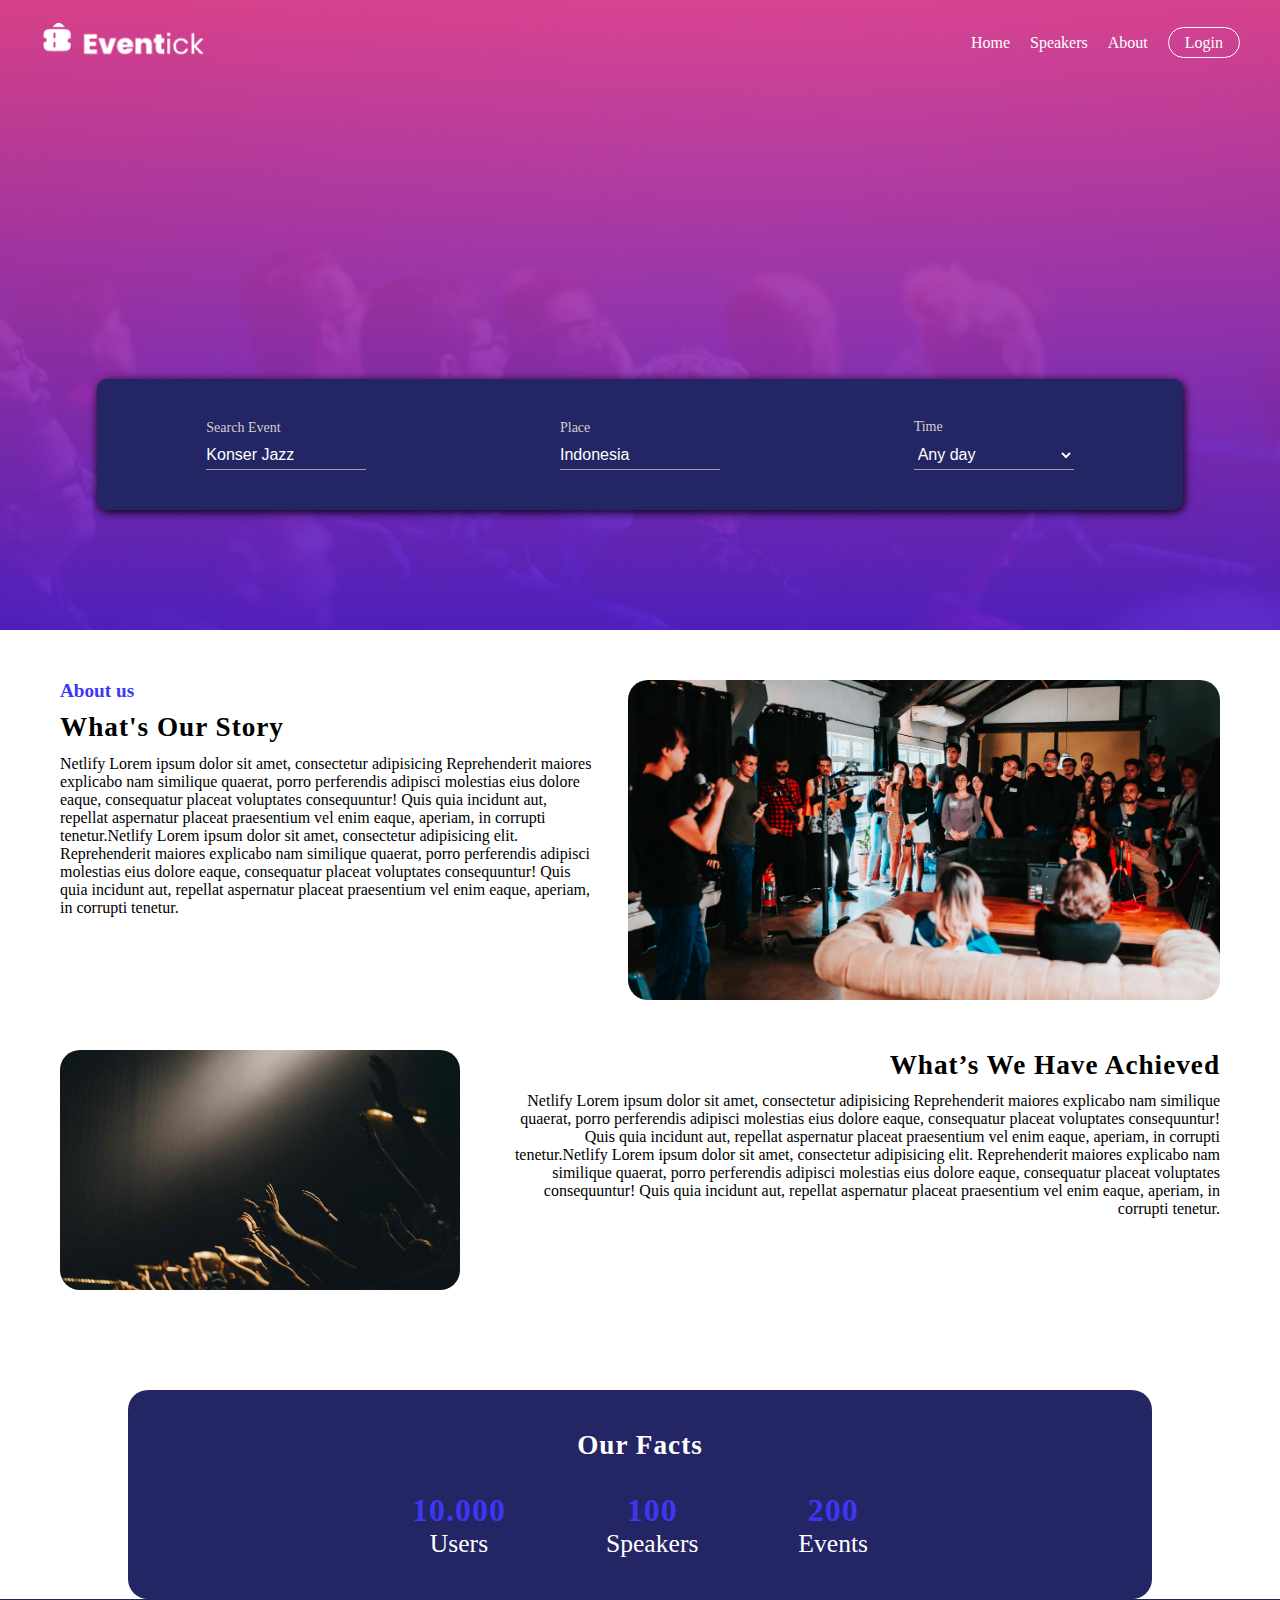
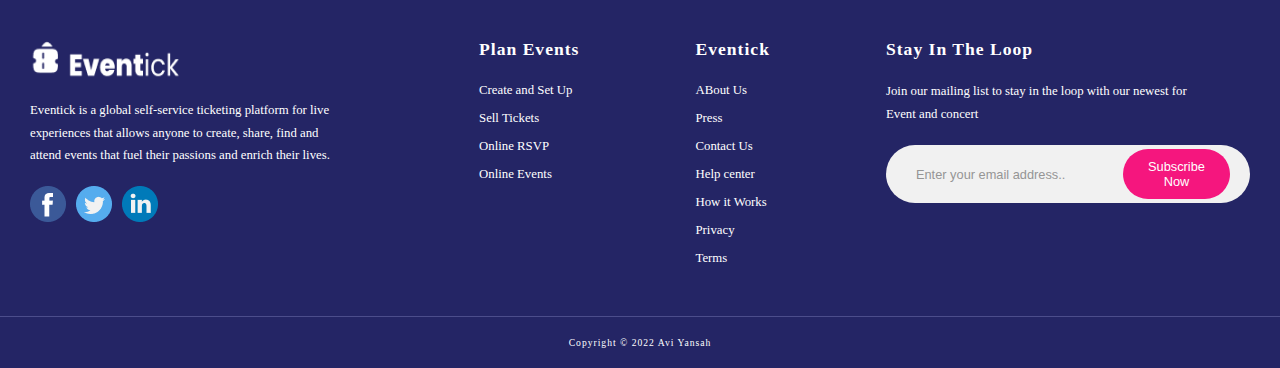
==== about.html @ 9969a598 "finalisation descktop version" ====
<!DOCTYPE html>
<html lang="en">

<head>
    <meta charset="UTF-8">
    <meta name="viewport" content="width=device-width, initial-scale=1.0">
    <link rel="stylesheet" href="./assets/css/index.css">
    <link rel="stylesheet" href="./assets/css/speakers.css">
    <link rel="stylesheet" href="./assets/css/about.css">
    <title>Eventick</title>
</head>

<body>
    <!--Header-->
    <header class="head-section">
        <nav>
            <div class="logo">
                <img src="./assets/imgs/eventick.png" alt="Eventick">
            </div>
            <div class="nav-menu">
                <ul>
                    <li><a href="index.html">Home</a></li>
                    <li><a href="speakers.html">Speakers</a></li>
                    <li><a href="about.html">About</a></li>
                    <li class="signup-button"><a href="login.html">Login</a></li>
                </ul>
            </div>
        </nav>
        <div class="search-box">
            <div class="box">
                <div class="box-title">Search Event</div>
                <input type="search" placeholder="Konser Jazz">
            </div>
            <div class="box">
                <div class="box-title">Place</div>
                <input type="search" placeholder="Indonesia">
            </div>
            <div class="box">
                <div class="box-title">Time</div>
                <select name="time" id="">
                    <option value="Any day">Any day</option>
                </select>
            </div>
        </div>
    </header>
    <!--End Header-->

    <!--about section-->
    <section class="about">
        <div class="about-content">
            <div class="about-text">
                <h5 class="section-subtitle">
                    About us
                </h5>
                <h4 class="section-title">
                    What's Our Story
                </h4>
                <p class="section-paragraph">
                    Netlify Lorem ipsum dolor sit amet, consectetur adipisicing
                    Reprehenderit maiores explicabo nam similique quaerat, porro
                    perferendis adipisci molestias eius dolore eaque, consequatur
                    placeat voluptates consequuntur! Quis quia incidunt aut,
                    repellat aspernatur placeat praesentium vel enim eaque, aperiam,
                    in corrupti tenetur.Netlify Lorem ipsum dolor sit amet,
                    consectetur adipisicing elit. Reprehenderit maiores explicabo
                    nam similique quaerat, porro perferendis adipisci molestias
                    eius dolore eaque, consequatur placeat voluptates consequuntur!
                    Quis quia incidunt aut, repellat aspernatur placeat praesentium
                    vel enim eaque, aperiam, in corrupti tenetur.
                </p>
            </div>
            <div class="about-image">
                <img src="/assets/imgs/about1.jpg" alt="">
            </div>
        </div>
        <div class="achievement-content">
            <div class="achievement-image">
                <img src="/assets/imgs/about2.jpg" alt="">
            </div>

            <div class="achievement-text">
                <h4 class="section-title">
                    What’s We Have Achieved
                </h4>
                <p class="section-paragraph">
                    Netlify Lorem ipsum dolor sit amet, consectetur adipisicing
                    Reprehenderit maiores explicabo nam similique quaerat, porro
                    perferendis adipisci molestias eius dolore eaque, consequatur
                    placeat voluptates consequuntur! Quis quia incidunt aut,
                    repellat aspernatur placeat praesentium vel enim eaque, aperiam,
                    in corrupti tenetur.Netlify Lorem ipsum dolor sit amet,
                    consectetur adipisicing elit. Reprehenderit maiores explicabo
                    nam similique quaerat, porro perferendis adipisci molestias
                    eius dolore eaque, consequatur placeat voluptates consequuntur!
                    Quis quia incidunt aut, repellat aspernatur placeat praesentium
                    vel enim eaque, aperiam, in corrupti tenetur.
                </p>
            </div>

        </div>

    </section>
    <!--end about section-->

    <!--facts section-->
    <section class="facts-section">
        <div class="facts">
            <h4 class="section-title">
                Our Facts
            </h4>
            <div class="facts-list">
                <div class="single-fact">
                    <h3>
                        10.000
                    </h3>
                    <p>
                        Users
                    </p>
                </div>
                <div class="single-fact">
                    <h3>
                        100
                    </h3>
                    <p>
                        Speakers
                    </p>
                </div>
                <div class="single-fact">
                    <h3>
                        200
                    </h3>
                    <p>
                        Events
                    </p>
                </div>
            </div>
        </div>
        
    </section>
    <!--end facts section-->


    
    <!--footer-->
    <footer>
        <div class="footer">
            <div class="footer-info">
                <div class="footer-logo">
                    <img src="/assets/imgs/eventick.png" alt="">
                </div>
                <p class="footer-paragraph">
                    Eventick is a global self-service ticketing
                    platform for live experiences that allows anyone
                    to create, share, find and attend events that fuel
                    their passions and enrich their lives.
                </p>
                <div class="social-media_icons">
                    <div class="icon">
                        <img src="/assets/imgs/facebook.png" alt="">
                    </div>
                    <div class="icon">
                        <img src="/assets/imgs/twitter.png" alt="">
                    </div>
                    <div class="icon">
                        <img src="/assets/imgs/linkedin.png" alt="">
                    </div>
                </div>
            </div>

            <div class="footer-menu events-plan">
                <h5 class="footer-items_title">
                    Plan Events
                </h5>
                <ul>
                    <li><a href="#">Create and Set Up</a></li>
                    <li><a href="#">Sell Tickets</a></li>
                    <li><a href="#">Online RSVP</a></li>
                    <li><a href="#">Online Events</a></li>
                </ul>
            </div>

            <div class="footer-menu">
                <h5 class="footer-items_title">
                    Eventick
                </h5>
                <ul class="footer-menu_items">
                    <li><a href="about.html">ABout Us</a></li>
                    <li><a href="#">Press</a></li>
                    <li><a href="#">Contact Us</a></li>
                    <li><a href="#">Help center</a></li>
                    <li><a href="#">How it Works</a></li>
                    <li><a href="#">Privacy</a></li>
                    <li><a href="#">Terms</a></li>
                </ul>
            </div>

            <div class="subscribe">
                <div class="subscribe-text">
                    <h5 class="footer-items_title">
                        Stay In The Loop
                    </h5>
                    <p class="footer-paragraph">
                        Join our mailing list to stay in the loop
                        with our newest for Event and concert
                    </p>
                    <form action="" class="subscribe-form">
                        <input type="email" placeholder="Enter your email address..">
                        <button class="subscribe-button"><a href="#">Subscribe Now</a></button>
                    </form>
                </div>
            </div>
        </div>
        <p class="copyright">
            Copyright © 2022 Avi Yansah
        </p>
    </footer>
    <!--end footer-->
</body>

</html>
---- assets/css/index.css ----
* {
  margin: 0;
  padding: 0;
  box-sizing: border-box;
}
:root {
  --primary-color: #f5167e;
  --secondary-color: #3d37f1;
  --color1: #242565;
}
header {
  padding: 20px 40px;
  background-image: linear-gradient(#ed4690e6, rgba(85, 34, 204, 0.9)),
    url("./imgs/bg1.png");
  background-position: center;
  background-repeat: no-repeat;
  background-size: cover;
  display: flex;
  flex-direction: column;
}
nav {
  display: flex;
  justify-content: space-between;
  align-items: center;
}
.nav-menu ul {
  display: flex;
  list-style: none;
}
.nav-menu ul li {
  margin-right: 20px;
}
.nav-menu ul li:last-child {
  margin-right: 0;
}
.nav-menu ul li a {
  color: #fff;
  text-decoration: none;
  font-size: 1rem;
}
.logo {
  width: 165px;
  height: 46px;
}
.logo img {
  width: 100%;
  height: 100%;
  object-fit: fill;
}
.signup-button a {
  width: 113px;
  width: 41px;
  border: 1px solid #ffffff;
  padding: 6px 16px;
  border-radius: 20px;
  background: transparent;
}

.hero-section {
  display: flex;
  align-items: center;
  justify-content: center;
  padding: 40px 0;
}
.hero-image {
  width: 600px;
  height: 400px;
  padding: 10px;
}
.hero-image img {
  width: 100%;
  height: 100%;
  object-fit: contain;
}
.hero-text {
  display: flex;
  flex-direction: column;
  color: #fff;
  max-width: 443px;
}
.hero-title {
  font-size: 2.5rem;
  line-height: 3rem;
  letter-spacing: 1.5px;
}
.hero-paragraph {
  font-size: 1.125;
  margin: 20px 0;
  max-width: 380px;
}
.hero-buttons {
  display: flex;
  column-gap: 15px;
  row-gap: 20px;
  flex-wrap: wrap;
  margin-top: 15px;
}
.primary-button,
.secondary-button {
  outline: none;
  border-radius: 20px;
  width: 162px;
  height: 40px;
}
.primary-button a,
.secondary-button a {
  font-size: 0.9rem;
  font-weight: 500;
  padding: 8px 32px;
  text-transform: capitalize;
  color: #fff;
  text-decoration: none;
  text-align: center;
}
.primary-button {
  border: none;
  background-color: var(--primary-color);
}
.secondary-button {
  background: transparent;
  border: 1px solid #ffffff;
}

.search-box {
  align-self: center;
  display: flex;
  justify-content: space-around;
  align-items: center;
  flex-wrap: wrap;
  gap: 15px;
  background-color: var(--color1);
  padding: 40px 20px;
  border-radius: 10px;
  width: 90%;
  max-width: 1086px;
  box-shadow: 1px 2px 10px #000;
  margin: 20px auto;
}
.box-title {
  color: #d4d0d0;
  margin-bottom: 5px;
  font-size: 14px;
  font-weight: 400;
}
.box input,
.box select {
  font-size: 16px;
  outline: none;
  background: transparent;
  border: none;
  border-bottom: 1px solid #a5a1a1;
  padding: 5px 0;
  color: #fff;
  width: 160px;
}
.box input::placeholder {
  color: #ffffff;
}

/*events section*/
.section-title {
  font-size: 1.7rem;
  font-weight: 600;
  text-transform: capitalize;
  letter-spacing: 1px;
  margin-bottom: 0.7rem;
}
.events {
  display: flex;
  flex-direction: column;
  justify-content: center;
  align-items: center;
  row-gap: 30px;
  padding: 30px 60px;
}

.events-head,
.speakers-head {
  display: flex;
  justify-content: space-between;
  width: 100%;
}

.filter {
  display: flex;
  gap: 20px;
}
.filter select {
  height: 30px;
  outline: none;
  border-radius: 20px;
  padding: 5px 10px;
  background-color: #f2f4ff;
  border: none;
}

.filter select input {
  color: #1d275f;
  font-size: 0.875rem;
  opacity: 0.7;
}

.grid-list {
  width: 100%;
  display: grid;
  grid-template-columns: 1fr 1fr auto;
  row-gap: 20px;
  column-gap: 15px;
  overflow: hidden;
  padding: 1.2rem auto;
}

.card {
  width: 343px;
  border-radius: 20px;
  filter: drop-shadow(1px 1px 8px #f0f0f5);
  background: #ffffff;
}

.card-image img {
  object-fit: cover;
}

.card-content {
  display: flex;
  padding: 20px;
  column-gap: 20px;
  border-bottom-left-radius: 20px;
  border-bottom-right-radius: 20px;
}

.event-date p:first-child {
  color: var(--secondary-color);
  font-size: 0.6rem;
  font-weight: 600;
}
.event-date p:last-child {
  font-size: 1.5rem;
  font-weight: 600;
}

.card-title {
  font-size: 1rem;
  text-transform: capitalize;
  line-height: 150%;
  margin-bottom: 0.5rem;
}

.card-descreption {
  font-size: 0.875rem;
  line-height: 150%;
}
.load-more_btn {
  border: 1px solid var(--secondary-color);
}
.load-more_btn a {
  color: #000;
  font-size: 1rem;
  text-transform: capitalize;
  letter-spacing: 1px;
  font-weight: 550;
}

/*brands*/

.brands {
  display: flex;
  flex-direction: column;
  align-items: center;
  row-gap: 40px;
  padding: 40px 20px;
}

.brands-background {
  background-color: #eee1ff;
  width: 90%;
  text-align: center;
  padding: 30px;
}

.descreption {
  font-size: 0.9rem;
  line-height: 1.4rem;
}

.brands-list {
  display: flex;
  justify-content: center;
  flex-wrap: wrap;
}

.brand-logo {
  width: 167px;
  height: 50px;
  display: flex;
  justify-content: center;
  align-items: center;
}
.brand-logo img {
  width: 100%;
  height: 100%;
  object-fit: contain;
}

.brand-logo img:nth-child(1),
.brand-logo img:nth-child(2),
.brand-logo img:nth-child(3) {
  width: 60%;
}

/*blog*/

.blog {
  display: flex;
  flex-direction: column;
  align-items: center;
  padding: 30px 60px;
}

.blog-heading {
  text-align: center;
  margin-bottom: 30px;
}

.blog-card-content {
  display: flex;
  flex-direction: column;
  padding: 20px;
  row-gap: 10px;
  border-bottom-left-radius: 20px;
  border-bottom-right-radius: 20px;
}
.blog-publishing-info {
  font-size: 0.875rem;
  color: #a5a5a5;
}

/*footer */
footer {
  background-color: var(--color1);
  display: flex;
  flex-direction: column;
}
.footer {
  align-items: start;
  display: flex;
  flex-wrap: wrap;
  justify-content: space-between;
  gap: 20px;
  padding: 40px 30px;
  border-bottom: 1px solid #4c4d8b;
}
.footer-info {
  display: flex;
  flex-direction: column;
}
.footer-logo {
  width: 150px;
  height: 50px;
}
.footer-logo img {
  width: 100%;
  height: 100%;
}

.footer-paragraph {
  font-size: 0.8rem;
  color: #ffffff;
  max-width: 333px;
  margin: 10px 0 20px 0;
  padding-right: 20px;
  line-height: 1.4rem;
}

.social-media_icons {
  display: flex;
  justify-content: start;
}

.icon {
  width: 36px;
  height: 36px;
  margin-right: 10px;
}
.icon:last-child {
  margin-right: 0;
}
.icon img {
  width: 100%;
  height: 100%;
}

.footer-items_title {
  font-size: 1.1rem;
  color: #ffffff;
  letter-spacing: 1px;
  margin-bottom: 20px;
}
.footer-menu ul {
  list-style: none;
}
.footer-menu ul li {
  margin-bottom: 10px;
}
.footer-menu ul li a {
  text-decoration: none;
  color: #ffffff;
  font-size: 0.8rem;
}

.subscribe {
  display: flex;
  flex-direction: column;
}
.subscribe-form {
  background-color: #f1f1f1;
  width: 364px;
  height: 58px;
  border-radius: 50px;
  padding: 5px 20px;

  display: flex;
  align-items: center;
  justify-content: center;
  column-gap: 20px;
}

.subscribe-form input {
  padding: 5px 10px;
  outline: none;
  border: none;
  background: transparent;
}
.subscribe-form input::placeholder {
  color: #959595;
  font-size: 0.8rem;
}

.subscribe-button {
  max-width: 130px;
  padding: 10px 24px;
  text-align: center;
  outline: none;
  background-color: var(--primary-color);
  border: none;
  border-radius: 50px;
}
.subscribe-button a {
  font-size: 0.8rem;
  color: #ffffff;
  text-decoration: none;
}

.copyright {
  font-size: 0.6rem;
  color: #ffffff;
  margin: 20px 0;
  letter-spacing: 1px;
  text-align: center;
}
---- assets/css/speakers.css ----
:root {
  --primary-color: #f5167e;
  --secondary-color: #3d37f1;
  --color1: #242565;
}

.head-section {
  height: 70vh;
  position: relative;
  background: linear-gradient(#ed4690e6, rgba(85, 34, 204, 0.9)),
    url("/assets/imgs/bg2.jpg") center no-repeat;
  background-size: cover;
}
.search-box {
  position: absolute;
  bottom: 100px;
}

.speakers {
  display: flex;
  flex-direction: column;
  gap: 20px;
  padding: 30px 60px;
}
.speakers-head {
  margin-bottom: 20px;
}
.search-speaker {
  height: 40px;
  padding: 5px 20px;
  background-color: #f2f4ff;
  border-radius: 50px;
  display: flex;
  align-items: center;
}
.search-speaker input {
  outline: none;
  border: none;
  background: transparent;
}
.search-speaker img {
  width: 17px;
  height: 19px;
  object-fit: fill;
}
.speakers-head input::placeholder {
  color: #1d275f;
  font-size: 0.875rem;
  opacity: 0.7;
}

.speaker-card {
  width: 346px;
  height: 370px;
  background-color: var(--color1);
  padding: 10px 20px;

  display: flex;
  flex-direction: column;
  justify-content: center;
  align-items: center;
  row-gap: 20px;
  border-radius: 20px;
}
.speaker-image {
  width: 234px;
  height: 234px;
  border-radius: 50%;
}
.speaker-image img {
  width: 100%;
  height: 100%;
  border-radius: 50%;
  object-fit: fill;
}

.speaker-informations {
  text-align: center;
  margin-top: 10px;
}
.speaker-name {
  font-size: 0.875rem;
  color: #ffffff;
  margin-bottom: 0.6rem;
}
.speaker-job {
  font-size: 0.938rem;
  color: #ffffff;
}

.scroll-buttons {
  display: flex;
  justify-content: center;
  align-items: center;
  margin: 20px auto;
}
.scrol-button {
  width: 35px;
  height: 35px;
  outline: none;
  background-color: #f2f4ff;
  border: none;
  padding: 5px;
  margin-right: 10px;
  border-radius: 20px;

  display: flex;
  align-items: center;
  justify-content: center;
}
.scrol-button a {
  color: #1d275f;
  text-decoration: none;
  display: flex;
  justify-content: center;
  align-items: center;
  font-size: 0.9rem;
}
.scrol-button:first-child {
  background-color: var(--color1);
}
.scrol-button:first-child a {
  color: #ffffff;
}
.scrol-button:last-child {
  margin-right: 0;
}
.scrol-button:last-child a img {
  width: 60%;
  height: 60%;
}
---- assets/css/about.css ----
:root {
  --primary-color: #f5167e;
  --secondary-color: #3d37f1;
  --color1: #242565;
}
.about {
  display: flex;
  flex-direction: column;
  padding: 50px 60px;
}
.about-content,
.achievement-content {
  display: flex;
  justify-content: space-between;
  flex-wrap: wrap;
  gap: 30px;
  padding-bottom: 50px;
}
.about-text,
.achievement-text {
  flex: 1;
}
.achievement-text {
  text-align: end;
}
.section-subtitle {
  font-size: 1.2rem;
  line-height: 1.4rem;
  margin-bottom: 10px;
  color: var(--secondary-color);
}

.about-image {
  width: 37rem;
  height: 20rem;
  border-radius: 20px;
}
.about-image img {
  width: 100%;
  height: 100%;
  object-fit: cover;
  border-radius: 20px;
}

.achievement-image {
  width: 25rem;
  height: 15rem;
  border-radius: 20px;
}

.achievement-image img {
  width: 100%;
  height: 100%;
  object-fit: cover;
  border-radius: 20px;
}

/*facts*/

.facts-section{
    width: 100%;
    display: flex;
    align-items: center;
    justify-content : center;
}
.facts {
  display: flex;
  flex-direction: column;
  justify-content: center;
  align-items: center;
  padding: 40px;
  row-gap: 20px;
  background-color: #242565;
  width: 80vw;
  border-radius : 20px;
}
.facts h4{
    color: #FFFFFF;
}
.facts-list {
  display: flex;
  flex-wrap: wrap;
}
.single-fact {
    margin-right: 100px;
    text-align: center;
}
.single-fact h3{
   font-size : 2rem;
   color : var(--secondary-color);
   font-weight : 800;
   letter-spacing : 1px;
} 
.single-fact p {
   font-size : 1.6rem;
   color : #ffffff;
} 
.single-fact:last-child{
    margin-right : 0;
}
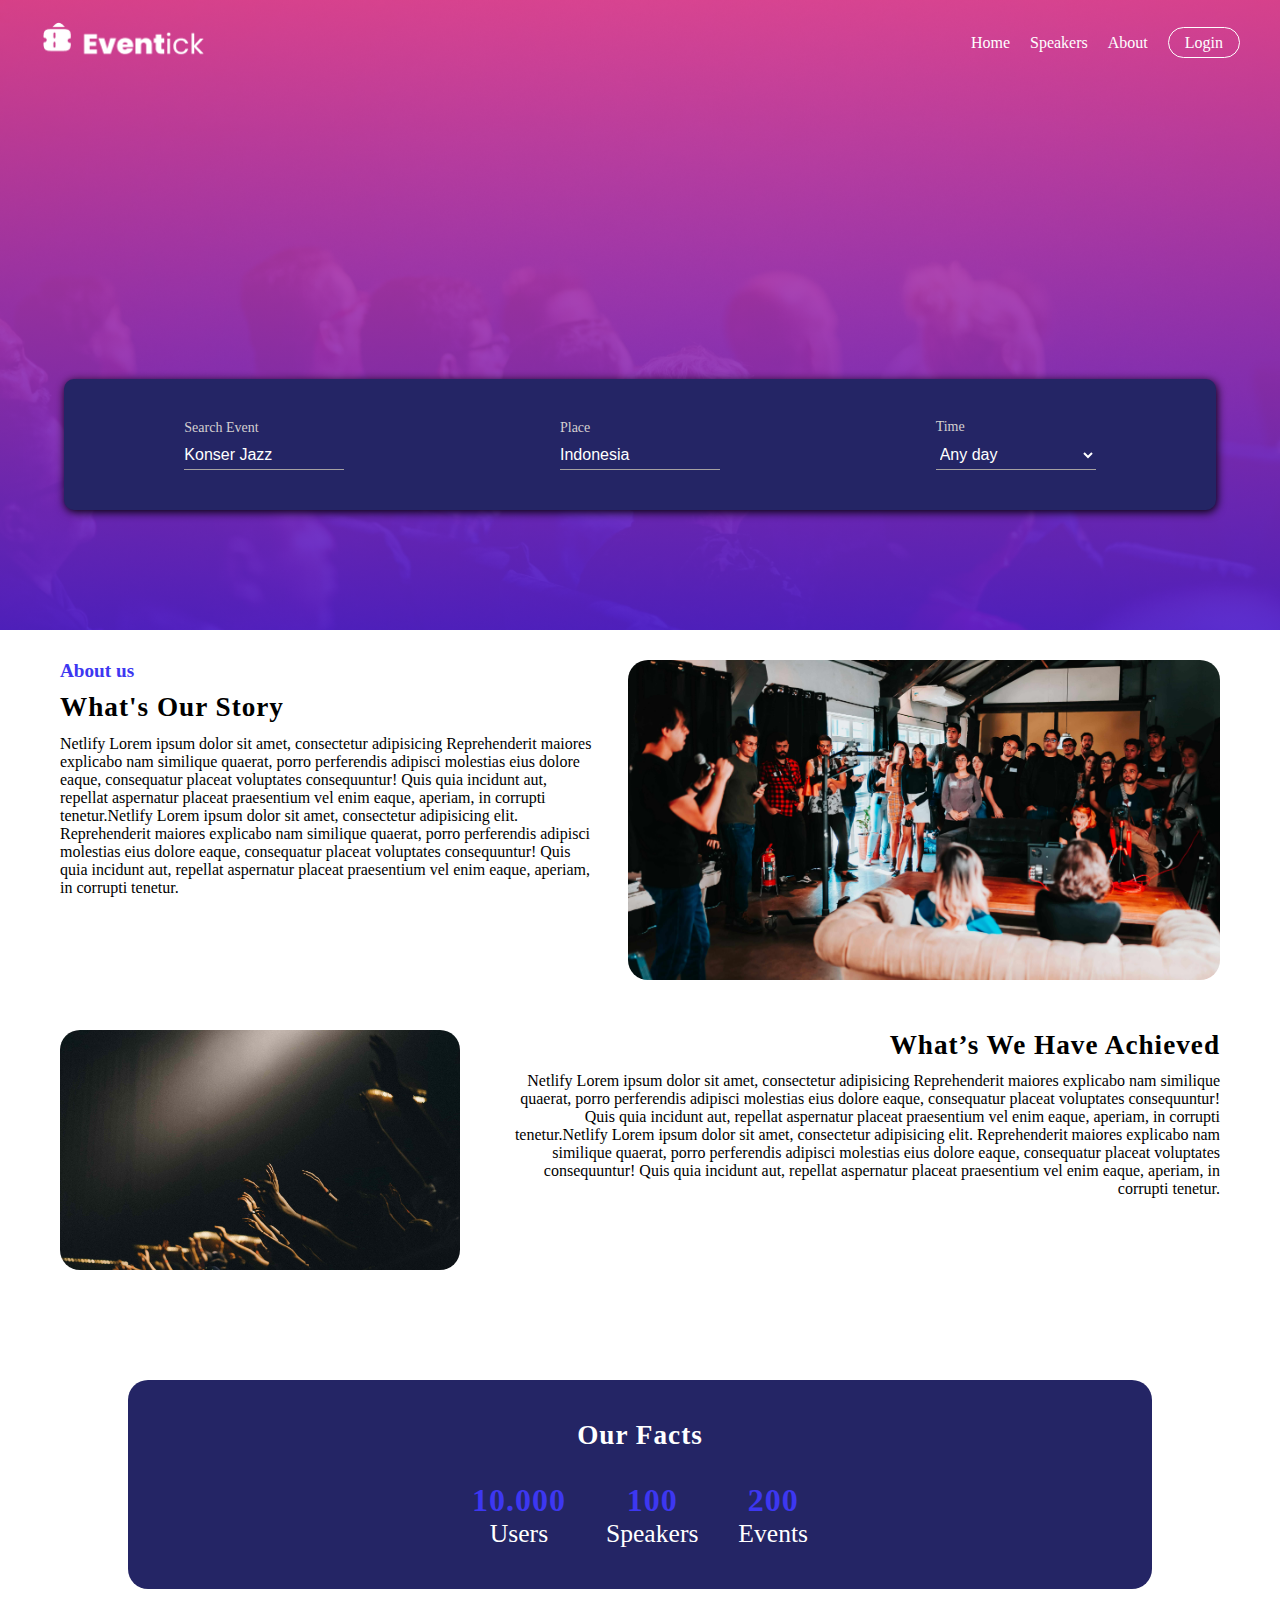
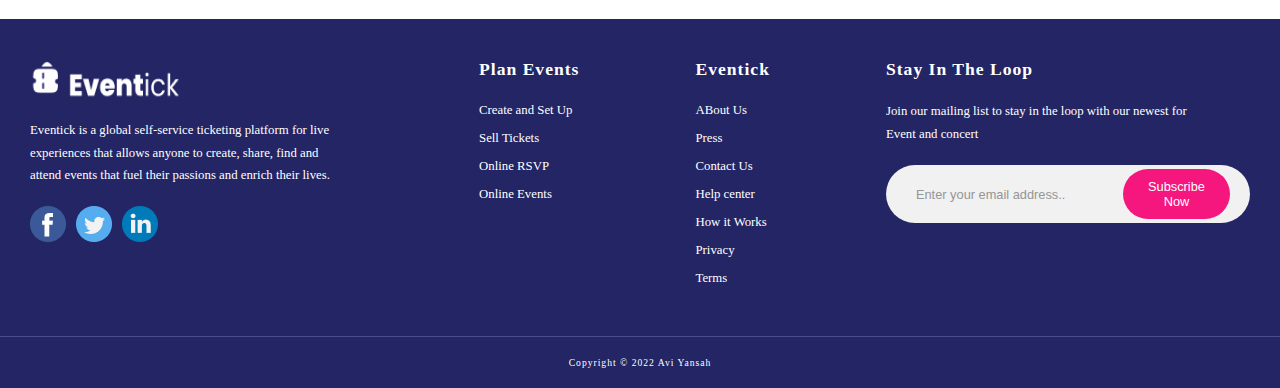
==== commit 1b75c29e: "all the pages are responsive" ====
--- a/about.html
+++ b/about.html
@@ -46,7 +46,7 @@
     <!--End Header-->
 
     <!--about section-->
-    <section class="about">
+    <section class="about padding-left_right">
         <div class="about-content">
             <div class="about-text">
                 <h5 class="section-subtitle">
@@ -103,7 +103,7 @@
     <!--end about section-->
 
     <!--facts section-->
-    <section class="facts-section">
+    <section class="facts-section padding-left_right">
         <div class="facts">
             <h4 class="section-title">
                 Our Facts
@@ -135,12 +135,12 @@
                 </div>
             </div>
         </div>
-        
+
     </section>
     <!--end facts section-->
 
 
-    
+
     <!--footer-->
     <footer>
         <div class="footer">
--- a/assets/css/index.css
+++ b/assets/css/index.css
@@ -7,6 +7,14 @@
   --primary-color: #f5167e;
   --secondary-color: #3d37f1;
   --color1: #242565;
+}
+.padding-left_right {
+  padding: 30px 60px;
+}
+@media (max-width: 1063px) {
+  .padding-left_right {
+    padding: 60px 20px;
+  }
 }
 header {
   padding: 20px 40px;
@@ -18,10 +26,16 @@
   display: flex;
   flex-direction: column;
 }
+
 nav {
   display: flex;
   justify-content: space-between;
   align-items: center;
+}
+@media (max-width: 650px) {
+  .nav-menu {
+    display: none;
+  }
 }
 .nav-menu ul {
   display: flex;
@@ -62,11 +76,23 @@
   justify-content: center;
   padding: 40px 0;
 }
+@media (max-width: 748px) {
+  .hero-section {
+    flex-direction: column;
+    row-gap: 40px;
+  }
+}
+
 .hero-image {
-  width: 600px;
-  height: 400px;
+  flex: 1;
   padding: 10px;
 }
+/* @media (max-width: 900px) {
+  .hero-image {
+    width: 400px;
+    height: 300px;
+  }
+} */
 .hero-image img {
   width: 100%;
   height: 100%;
@@ -78,6 +104,13 @@
   color: #fff;
   max-width: 443px;
 }
+@media (max-width: 900px) {
+  .hero-text {
+    max-width: 300px;
+    text-align: center;
+  }
+}
+
 .hero-title {
   font-size: 2.5rem;
   line-height: 3rem;
@@ -88,12 +121,22 @@
   margin: 20px 0;
   max-width: 380px;
 }
+
 .hero-buttons {
   display: flex;
   column-gap: 15px;
   row-gap: 20px;
   flex-wrap: wrap;
   margin-top: 15px;
+}
+@media (max-width: 900px) {
+  .hero-title {
+    font-size: 2rem;
+    line-height: 2.3rem;
+  }
+  .hero-buttons {
+    justify-content: center;
+  }
 }
 .primary-button,
 .secondary-button {
@@ -120,7 +163,25 @@
   background: transparent;
   border: 1px solid #ffffff;
 }
-
+@media (max-width: 900px) {
+  .hero-title {
+    font-size: 2rem;
+    line-height: 2.3rem;
+  }
+  .hero-buttons {
+    justify-content: center;
+  }
+  .primary-button,
+  .secondary-button {
+    width: 142px;
+    height: 40px;
+  }
+  .primary-button a,
+  .secondary-button a {
+    font-size: 0.8rem;
+    padding: 8px 28px;
+  }
+}
 .search-box {
   align-self: center;
   display: flex;
@@ -133,6 +194,7 @@
   border-radius: 10px;
   width: 90%;
   max-width: 1086px;
+  min-width: 90%;
   box-shadow: 1px 2px 10px #000;
   margin: 20px auto;
 }
@@ -171,18 +233,25 @@
   justify-content: center;
   align-items: center;
   row-gap: 30px;
-  padding: 30px 60px;
+  overflow: hidden;
+}
+@media (max-width: 450px) {
+  .events {
+    padding: 20px 15px;
+  }
 }
 
 .events-head,
 .speakers-head {
   display: flex;
   justify-content: space-between;
+  flex-wrap: wrap;
   width: 100%;
 }
 
 .filter {
   display: flex;
+  flex-wrap: wrap;
   gap: 20px;
 }
 .filter select {
@@ -201,23 +270,51 @@
 }
 
 .grid-list {
-  width: 100%;
+  max-width: 1100px;
   display: grid;
-  grid-template-columns: 1fr 1fr auto;
-  row-gap: 20px;
-  column-gap: 15px;
+  grid-template-columns: repeat(3, 1fr);
+  align-items: center;
+  justify-content: center;
+  row-gap: 40px;
+  column-gap: 40px;
   overflow: hidden;
   padding: 1.2rem auto;
 }
-
+@media (max-width: 980px) {
+  .grid-list {
+    grid-template-columns: repeat(2, 1fr);
+  }
+}
+@media (max-width: 680px) {
+  .grid-list {
+    display: flex;
+    flex-wrap: wrap;
+    justify-content: center;
+    align-items: center;
+  }
+}
 .card {
-  width: 343px;
   border-radius: 20px;
   filter: drop-shadow(1px 1px 8px #f0f0f5);
   background: #ffffff;
-}
-
+  display: flex;
+  flex-direction: column;
+  justify-content: center;
+  align-items: center;
+  row-gap: 20px;
+  margin: 10px 5px;
+}
+@media (max-width: 680px) {
+  .card {
+    width: 90%;
+    margin: 0;
+  }
+}
+.card-image {
+  width: 100%;
+}
 .card-image img {
+  width: 100%;
   object-fit: cover;
 }
 
@@ -255,7 +352,6 @@
 }
 .load-more_btn a {
   color: #000;
-  font-size: 1rem;
   text-transform: capitalize;
   letter-spacing: 1px;
   font-weight: 550;
@@ -314,7 +410,11 @@
   display: flex;
   flex-direction: column;
   align-items: center;
-  padding: 30px 60px;
+}
+@media (max-width: 450px) {
+  .blog {
+    padding: 20px 15px;
+  }
 }
 
 .blog-heading {
@@ -349,6 +449,11 @@
   gap: 20px;
   padding: 40px 30px;
   border-bottom: 1px solid #4c4d8b;
+}
+@media (max-width: 359px) {
+  .footer {
+    padding: 40px 10px;
+  }
 }
 .footer-info {
   display: flex;
@@ -411,13 +516,14 @@
 .subscribe {
   display: flex;
   flex-direction: column;
+  flex-wrap: wrap;
 }
 .subscribe-form {
   background-color: #f1f1f1;
-  width: 364px;
-  height: 58px;
+  width: 22.75rem;
+  height: 3.625rem;
   border-radius: 50px;
-  padding: 5px 20px;
+  padding: 10px 20px;
 
   display: flex;
   align-items: center;
@@ -437,7 +543,6 @@
 }
 
 .subscribe-button {
-  max-width: 130px;
   padding: 10px 24px;
   text-align: center;
   outline: none;
@@ -450,7 +555,44 @@
   color: #ffffff;
   text-decoration: none;
 }
-
+@media (max-width: 900px) {
+  .logo,
+  .footer-logo {
+    width: 120px;
+    height: 36px;
+  }
+  .subscribe-form {
+    width: 300px;
+    height: 50px;
+    padding: 5px 10px;
+    column-gap: 10px;
+  }
+  .subscribe-button {
+    padding: 5px 15px;
+    border: none;
+    border-radius: 50px;
+  }
+  .subscribe-button a {
+    font-size: 0.6rem;
+  }
+  .icon {
+    width: 26px;
+    height: 26px;
+  }
+}
+@media (max-width: 360px) {
+  .subscribe-form {
+    padding: 5px 10px;
+    width: 17rem;
+    height: 3rem;
+  }
+  .subscribe-button {
+    padding: 5px 10px;
+  }
+  .subscribe-form input {
+    padding: 5px;
+  }
+}
 .copyright {
   font-size: 0.6rem;
   color: #ffffff;
--- a/assets/css/speakers.css
+++ b/assets/css/speakers.css
@@ -21,8 +21,14 @@
   display: flex;
   flex-direction: column;
   gap: 20px;
-  padding: 30px 60px;
+  padding: 60px;
 }
+@media (max-width: 1063px){
+  .speakers {
+    padding: 60px 20px;
+  }
+}
+
 .speakers-head {
   margin-bottom: 20px;
 }
@@ -51,11 +57,10 @@
 }
 
 .speaker-card {
-  width: 346px;
   height: 370px;
   background-color: var(--color1);
   padding: 10px 20px;
-
+  margin: 5px;
   display: flex;
   flex-direction: column;
   justify-content: center;
@@ -67,6 +72,12 @@
   width: 234px;
   height: 234px;
   border-radius: 50%;
+}
+@media (max-width: 1063px){
+  .speaker-image {
+    width: 200px;
+    height: 200px;
+  }
 }
 .speaker-image img {
   width: 100%;
--- a/assets/css/about.css
+++ b/assets/css/about.css
@@ -5,8 +5,7 @@
 }
 .about {
   display: flex;
-  flex-direction: column;
-  padding: 50px 60px;
+  flex-direction: column
 }
 .about-content,
 .achievement-content {
@@ -16,6 +15,7 @@
   gap: 30px;
   padding-bottom: 50px;
 }
+
 .about-text,
 .achievement-text {
   flex: 1;
@@ -35,6 +35,18 @@
   height: 20rem;
   border-radius: 20px;
 }
+@media (max-width: 1063px) {
+  .about-image {
+    width: 30rem;
+  }
+}
+@media (max-width: 980px) {
+  .about-image {
+    width: 25rem;
+    height: 18rem;
+  }
+}
+
 .about-image img {
   width: 100%;
   height: 100%;
@@ -54,14 +66,28 @@
   object-fit: cover;
   border-radius: 20px;
 }
+@media (max-width: 850px) {
+  .about-content,
+  .achievement-content {
+    flex-direction: column;
+  }
+  .achievement-content {
+    flex-direction: column-reverse;
+  }
+  .about-image,
+  .achievement-image {
+    width: 100%;
+    height: 18rem;
+  }
+}
 
 /*facts*/
 
-.facts-section{
-    width: 100%;
-    display: flex;
-    align-items: center;
-    justify-content : center;
+.facts-section {
+  width: 100%;
+  display: flex;
+  align-items: center;
+  justify-content: center;
 }
 .facts {
   display: flex;
@@ -72,29 +98,39 @@
   row-gap: 20px;
   background-color: #242565;
   width: 80vw;
-  border-radius : 20px;
+  border-radius: 20px;
 }
-.facts h4{
-    color: #FFFFFF;
+@media (max-width: 400px){
+  .facts{
+    width: 100%;
+  }
+}
+
+.facts h4 {
+  color: #ffffff;
 }
 .facts-list {
   display: flex;
+  align-items: center;
+    justify-content: center;
   flex-wrap: wrap;
+  gap: 40px;
 }
 .single-fact {
-    margin-right: 100px;
-    text-align: center;
+  
+  text-align: center;
 }
-.single-fact h3{
-   font-size : 2rem;
-   color : var(--secondary-color);
-   font-weight : 800;
-   letter-spacing : 1px;
-} 
+.single-fact:last-child{
+  margin-right: 0;
+}
+
+.single-fact h3 {
+  font-size: 2rem;
+  color: var(--secondary-color);
+  font-weight: 800;
+  letter-spacing: 1px;
+}
 .single-fact p {
-   font-size : 1.6rem;
-   color : #ffffff;
-} 
-.single-fact:last-child{
-    margin-right : 0;
+  font-size: 1.6rem;
+  color: #ffffff;
 }
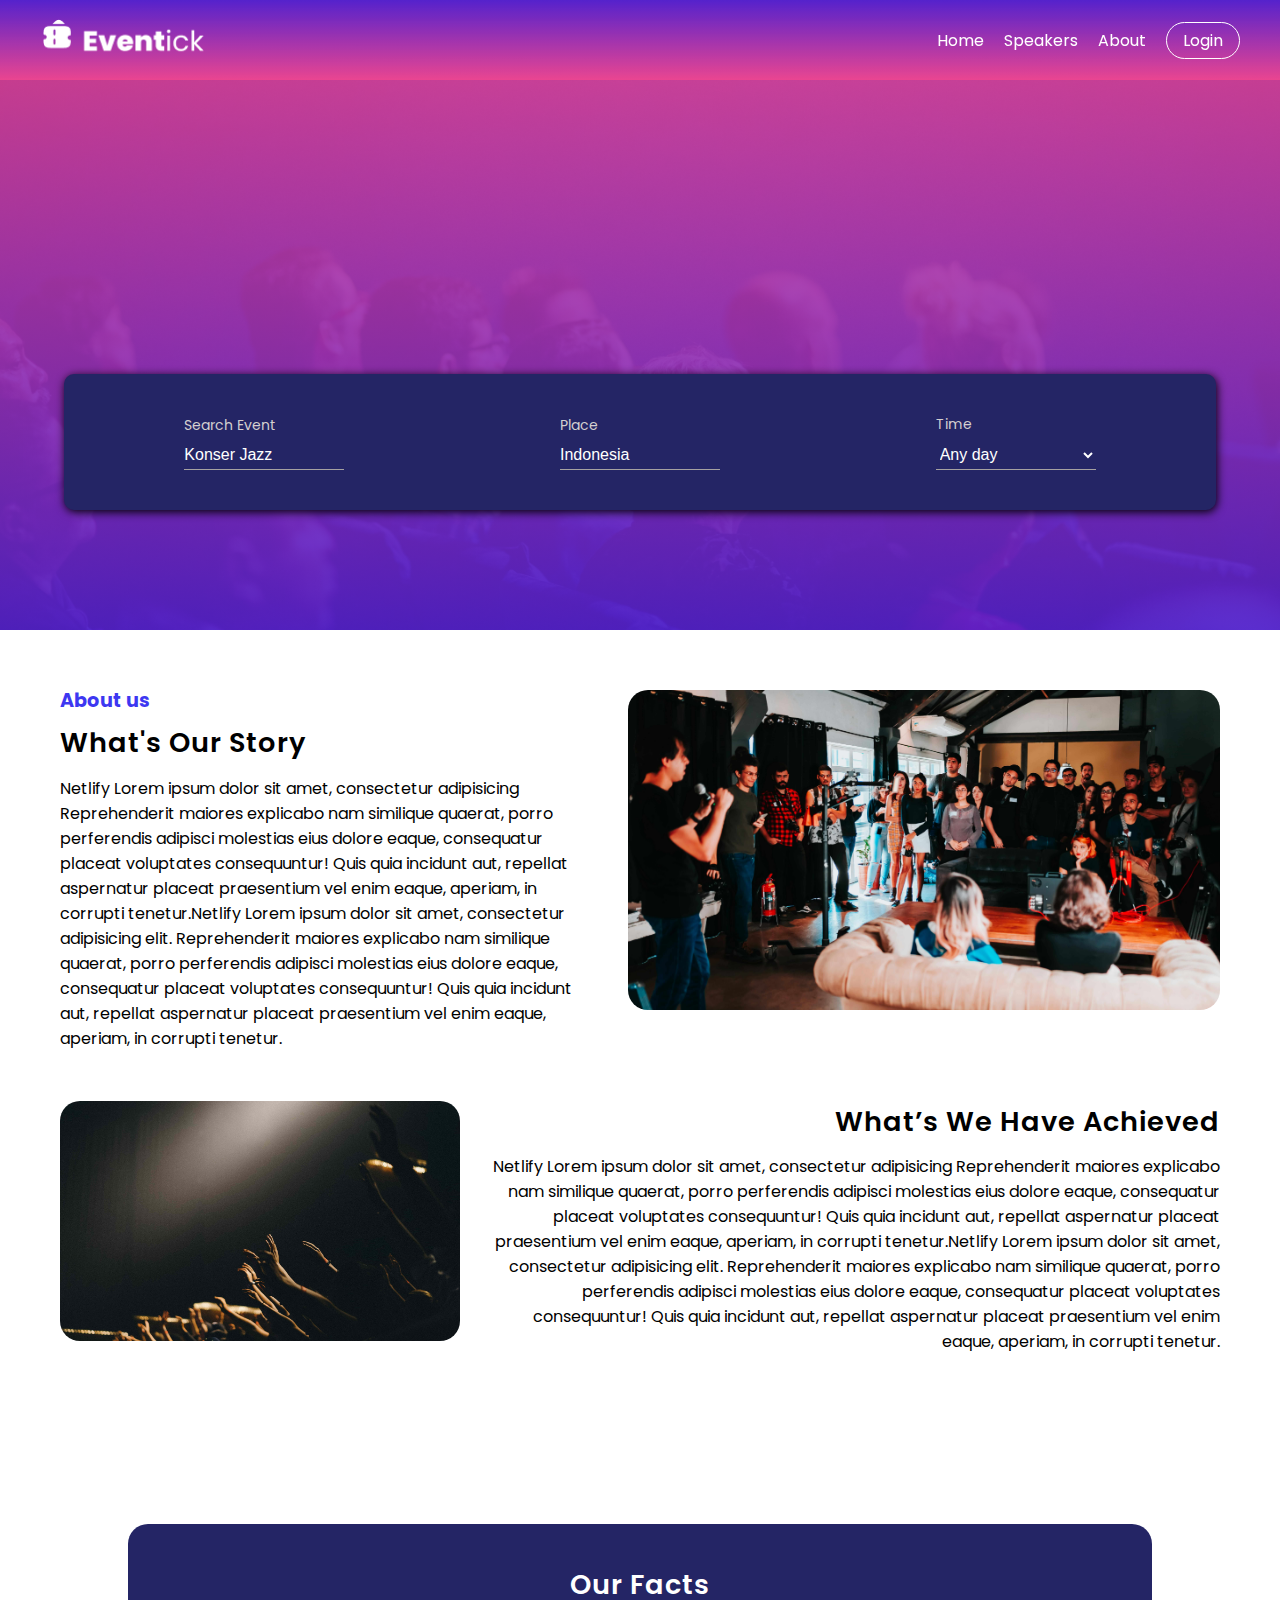
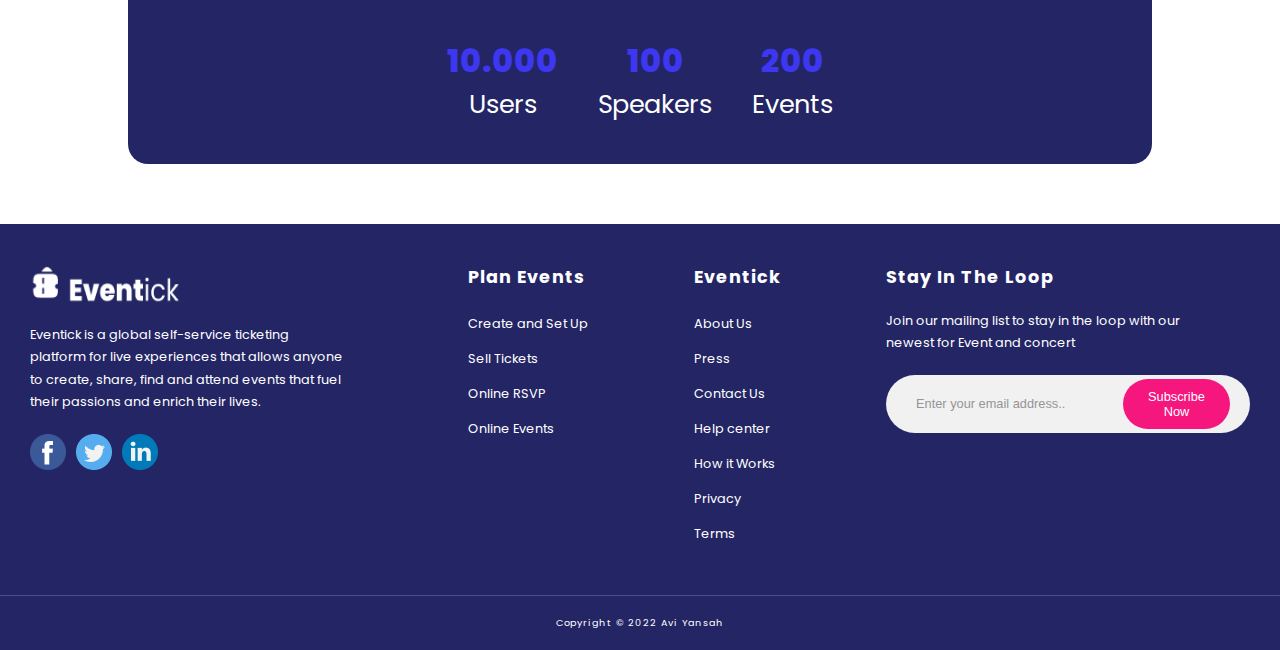
==== commit bd72cc6e: "responsive design for all the pages" ====
--- a/about.html
+++ b/about.html
@@ -4,6 +4,11 @@
 <head>
     <meta charset="UTF-8">
     <meta name="viewport" content="width=device-width, initial-scale=1.0">
+    
+    <link rel="preconnect" href="https://fonts.googleapis.com">
+    <link rel="preconnect" href="https://fonts.gstatic.com" crossorigin>
+    <link href="https://fonts.googleapis.com/css2?family=Poppins:wght@300;400;500;700;800&display=swap" rel="stylesheet">
+
     <link rel="stylesheet" href="./assets/css/index.css">
     <link rel="stylesheet" href="./assets/css/speakers.css">
     <link rel="stylesheet" href="./assets/css/about.css">
@@ -15,7 +20,7 @@
     <header class="head-section">
         <nav>
             <div class="logo">
-                <img src="./assets/imgs/eventick.png" alt="Eventick">
+                <a href="index.html"><img src="./assets/imgs/eventick.png" alt="Eventick"></a>
             </div>
             <div class="nav-menu">
                 <ul>
@@ -25,6 +30,9 @@
                     <li class="signup-button"><a href="login.html">Login</a></li>
                 </ul>
             </div>
+            <div class="menu-icon">
+                <img src="assets/imgs/menu.png" alt="menu">
+            </div>
         </nav>
         <div class="search-box">
             <div class="box">
@@ -46,7 +54,7 @@
     <!--End Header-->
 
     <!--about section-->
-    <section class="about padding-left_right">
+    <section class="about padding">
         <div class="about-content">
             <div class="about-text">
                 <h5 class="section-subtitle">
@@ -103,7 +111,7 @@
     <!--end about section-->
 
     <!--facts section-->
-    <section class="facts-section padding-left_right">
+    <section class="facts-section padding">
         <div class="facts">
             <h4 class="section-title">
                 Our Facts
@@ -146,7 +154,7 @@
         <div class="footer">
             <div class="footer-info">
                 <div class="footer-logo">
-                    <img src="/assets/imgs/eventick.png" alt="">
+                    <a href="index.html"><img src="/assets/imgs/eventick.png" alt=""></a>
                 </div>
                 <p class="footer-paragraph">
                     Eventick is a global self-service ticketing
@@ -184,7 +192,7 @@
                     Eventick
                 </h5>
                 <ul class="footer-menu_items">
-                    <li><a href="about.html">ABout Us</a></li>
+                    <li><a href="about.html">About Us</a></li>
                     <li><a href="#">Press</a></li>
                     <li><a href="#">Contact Us</a></li>
                     <li><a href="#">Help center</a></li>
--- a/assets/css/index.css
+++ b/assets/css/index.css
@@ -3,13 +3,17 @@
   padding: 0;
   box-sizing: border-box;
 }
+
 :root {
   --primary-color: #f5167e;
   --secondary-color: #3d37f1;
   --color1: #242565;
 }
-.padding-left_right {
-  padding: 30px 60px;
+body {
+  font-family: "Poppins", sans-serif;
+}
+.padding {
+  padding: 60px;
 }
 @media (max-width: 1063px) {
   .padding-left_right {
@@ -17,7 +21,6 @@
   }
 }
 header {
-  padding: 20px 40px;
   background-image: linear-gradient(#ed4690e6, rgba(85, 34, 204, 0.9)),
     url("./imgs/bg1.png");
   background-position: center;
@@ -25,18 +28,22 @@
   background-size: cover;
   display: flex;
   flex-direction: column;
+  align-items: center;
+  width: 100%;
 }
 
 nav {
   display: flex;
   justify-content: space-between;
   align-items: center;
-}
-@media (max-width: 650px) {
-  .nav-menu {
-    display: none;
-  }
-}
+  position: fixed;
+  z-index: 99;
+  width: 100%;
+  height: 80px;
+  background: linear-gradient(rgba(85, 34, 204, 1), #ed4690e6);
+  padding: 10px 40px;
+}
+
 .nav-menu ul {
   display: flex;
   list-style: none;
@@ -52,9 +59,33 @@
   text-decoration: none;
   font-size: 1rem;
 }
+@media (max-width: 650px) {
+  .nav-menu {
+    position: relative;
+  }
+  .nav-menu ul {
+    display: none;
+    flex-direction: column;
+    justify-content: center;
+    align-items: center;
+    row-gap: 50px;
+    position: absolute;
+    background-color: #3d37f1;
+    width: 100vw;
+    height: 100vh;
+    right: 50%;
+    top: 50%;
+    transform: translate(50%, -5%);
+    z-index: 3;
+  }
+  .nav-menu ul li a {
+    font-size: 1.5rem;
+  }
+}
 .logo {
   width: 165px;
   height: 46px;
+  cursor: pointer;
 }
 .logo img {
   width: 100%;
@@ -68,13 +99,36 @@
   padding: 6px 16px;
   border-radius: 20px;
   background: transparent;
+  transition: 0.5s ease-in-out;
+}
+.signup-button a:hover {
+  background-color: var(--primary-color);
+}
+
+.menu-icon {
+  width: 35px;
+  height: 32px;
+  display: none;
+  border: 1px solid #ffffff;
+  border-radius: 5px;
+
+  cursor: pointer;
+}
+.menu-icon img {
+  width: 100%;
+  height: 100%;
+}
+@media (max-width: 650px) {
+  .menu-icon {
+    display: block;
+  }
 }
 
 .hero-section {
   display: flex;
   align-items: center;
   justify-content: center;
-  padding: 40px 0;
+  padding: 100px 0;
 }
 @media (max-width: 748px) {
   .hero-section {
@@ -85,7 +139,7 @@
 
 .hero-image {
   flex: 1;
-  padding: 10px;
+  padding: 20px;
 }
 /* @media (max-width: 900px) {
   .hero-image {
@@ -144,7 +198,18 @@
   border-radius: 20px;
   width: 162px;
   height: 40px;
-}
+  cursor: pointer;
+  transition: 0.5s ease-in-out;
+}
+
+.primary-button:hover {
+  background-color: var(--secondary-color);
+}
+.secondary-button:hover {
+  background-color: var(--secondary-color);
+  border: none;
+}
+
 .primary-button a,
 .secondary-button a {
   font-size: 0.9rem;
@@ -197,6 +262,9 @@
   min-width: 90%;
   box-shadow: 1px 2px 10px #000;
   margin: 20px auto;
+
+  position: relative;
+  bottom: -80px;
 }
 .box-title {
   color: #d4d0d0;
@@ -214,6 +282,7 @@
   padding: 5px 0;
   color: #fff;
   width: 160px;
+  cursor: pointer;
 }
 .box input::placeholder {
   color: #ffffff;
@@ -234,6 +303,7 @@
   align-items: center;
   row-gap: 30px;
   overflow: hidden;
+  padding-top: 150px;
 }
 @media (max-width: 450px) {
   .events {
@@ -261,6 +331,7 @@
   padding: 5px 10px;
   background-color: #f2f4ff;
   border: none;
+  cursor: pointer;
 }
 
 .filter select input {
@@ -355,6 +426,10 @@
   text-transform: capitalize;
   letter-spacing: 1px;
   font-weight: 550;
+  transition: 0.5 ease-in-out;
+}
+.load-more_btn:hover a {
+  color: #ffffff;
 }
 
 /*brands*/
@@ -486,6 +561,7 @@
   width: 36px;
   height: 36px;
   margin-right: 10px;
+  cursor: pointer;
 }
 .icon:last-child {
   margin-right: 0;
@@ -549,11 +625,16 @@
   background-color: var(--primary-color);
   border: none;
   border-radius: 50px;
+  cursor: pointer;
+  transition: 0.5s ease-in-out;
 }
 .subscribe-button a {
   font-size: 0.8rem;
   color: #ffffff;
   text-decoration: none;
+}
+.subscribe-button:hover {
+  background-color: var(--secondary-color);
 }
 @media (max-width: 900px) {
   .logo,
--- a/assets/css/speakers.css
+++ b/assets/css/speakers.css
@@ -1,4 +1,3 @@
-
 :root {
   --primary-color: #f5167e;
   --secondary-color: #3d37f1;
@@ -20,10 +19,12 @@
 .speakers {
   display: flex;
   flex-direction: column;
+  justify-content: center;
+  align-items: center;
   gap: 20px;
-  padding: 60px;
+  padding: 60px 30px;
 }
-@media (max-width: 1063px){
+@media (max-width: 1063px) {
   .speakers {
     padding: 60px 20px;
   }
@@ -55,7 +56,10 @@
   font-size: 0.875rem;
   opacity: 0.7;
 }
-
+.speakers .grid-list {
+  width: 100%;
+  padding: 0;
+}
 .speaker-card {
   height: 370px;
   background-color: var(--color1);
@@ -73,7 +77,7 @@
   height: 234px;
   border-radius: 50%;
 }
-@media (max-width: 1063px){
+@media (max-width: 1063px) {
   .speaker-image {
     width: 200px;
     height: 200px;
@@ -115,10 +119,14 @@
   padding: 5px;
   margin-right: 10px;
   border-radius: 20px;
+  cursor: pointer;
 
   display: flex;
   align-items: center;
   justify-content: center;
+}
+.scrol-button:hover{
+  background-color: var(--color1);
 }
 .scrol-button a {
   color: #1d275f;
@@ -127,6 +135,9 @@
   justify-content: center;
   align-items: center;
   font-size: 0.9rem;
+}
+.scrol-button:hover a{
+  color: #ffffff;
 }
 .scrol-button:first-child {
   background-color: var(--color1);
--- a/assets/css/about.css
+++ b/assets/css/about.css
@@ -5,7 +5,7 @@
 }
 .about {
   display: flex;
-  flex-direction: column
+  flex-direction: column;
 }
 .about-content,
 .achievement-content {
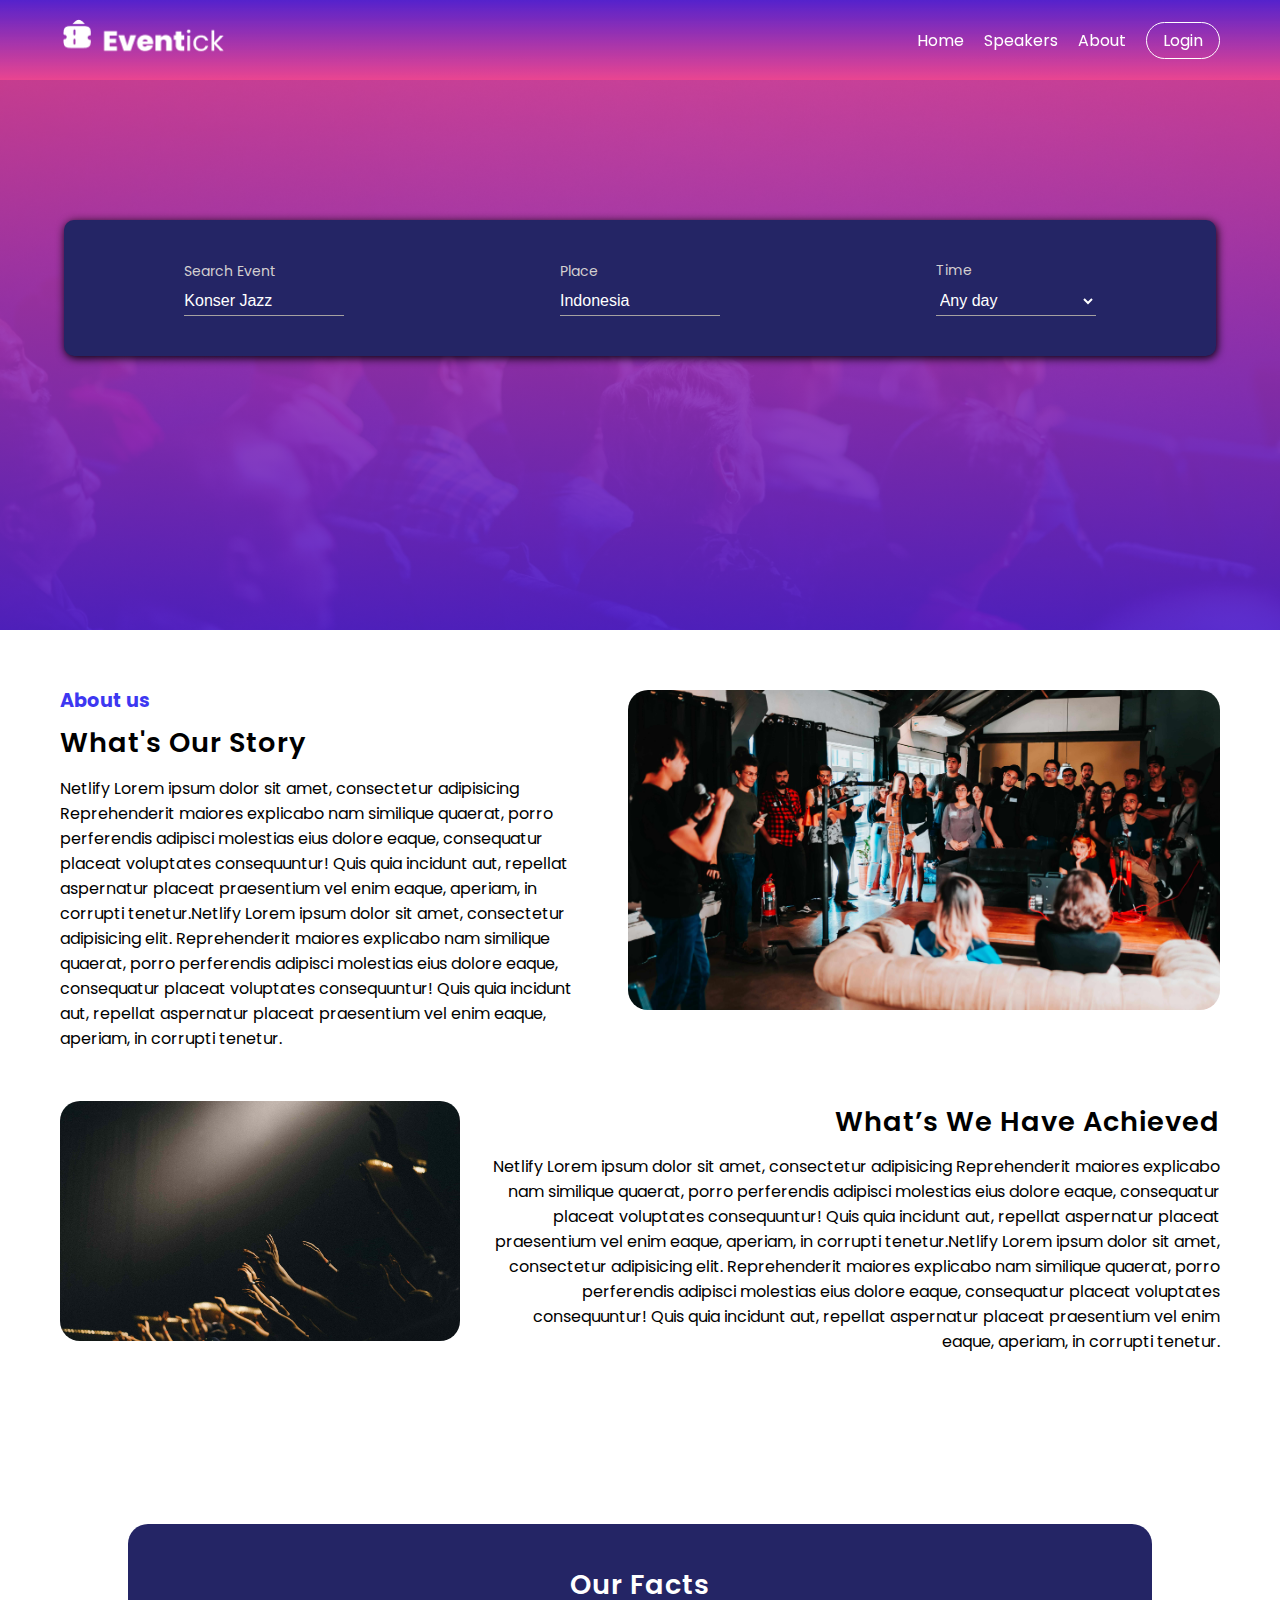
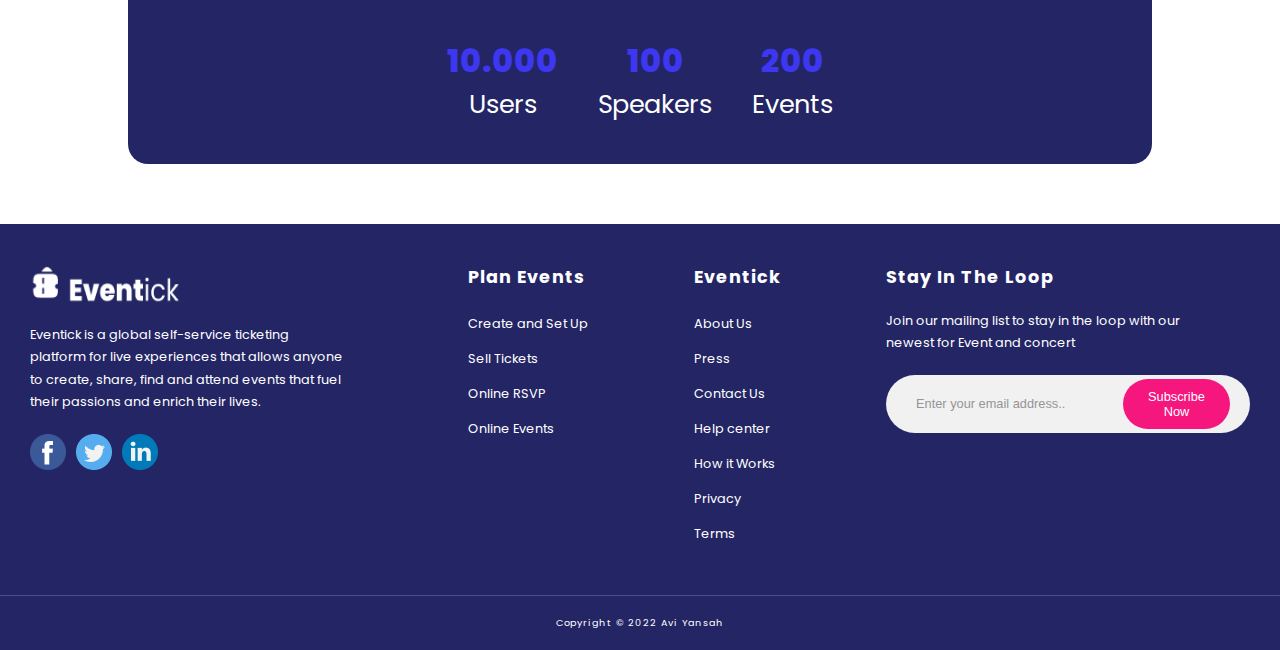
==== commit e54a2f74: "update home page" ====
--- a/about.html
+++ b/about.html
@@ -27,7 +27,7 @@
                     <li><a href="index.html">Home</a></li>
                     <li><a href="speakers.html">Speakers</a></li>
                     <li><a href="about.html">About</a></li>
-                    <li class="signup-button"><a href="login.html">Login</a></li>
+                    <li class="login-button"><a href="login.html">Login</a></li>
                 </ul>
             </div>
             <div class="menu-icon">
--- a/assets/css/index.css
+++ b/assets/css/index.css
@@ -41,7 +41,12 @@
   width: 100%;
   height: 80px;
   background: linear-gradient(rgba(85, 34, 204, 1), #ed4690e6);
-  padding: 10px 40px;
+  padding: 10px 60px;
+}
+@media (max-width:650px){
+  nav{
+    padding: 10px 30px;
+  }
 }
 
 .nav-menu ul {
@@ -92,7 +97,7 @@
   height: 100%;
   object-fit: fill;
 }
-.signup-button a {
+.login-button a {
   width: 113px;
   width: 41px;
   border: 1px solid #ffffff;
@@ -101,7 +106,7 @@
   background: transparent;
   transition: 0.5s ease-in-out;
 }
-.signup-button a:hover {
+.login-button a:hover {
   background-color: var(--primary-color);
 }
 
@@ -128,11 +133,11 @@
   display: flex;
   align-items: center;
   justify-content: center;
-  padding: 100px 0;
+  padding: 150px 0 0 0;
 }
 @media (max-width: 748px) {
   .hero-section {
-    flex-direction: column;
+    flex-direction: column-reverse;
     row-gap: 40px;
   }
 }
@@ -170,6 +175,7 @@
   line-height: 3rem;
   letter-spacing: 1.5px;
 }
+
 .hero-paragraph {
   font-size: 1.125;
   margin: 20px 0;
@@ -245,6 +251,14 @@
   .secondary-button a {
     font-size: 0.8rem;
     padding: 8px 28px;
+  }
+}
+@media (max-width: 330px){
+  .hero-title{
+    font-size: 1.9rem;
+  }
+  .hero-paragraph{
+    font-size: .9rem;
   }
 }
 .search-box {
@@ -305,9 +319,10 @@
   overflow: hidden;
   padding-top: 150px;
 }
-@media (max-width: 450px) {
+
+@media (max-width: 520px) {
   .events {
-    padding: 20px 15px;
+    padding: 100px 15px 0 15px;
   }
 }
 
@@ -439,12 +454,12 @@
   flex-direction: column;
   align-items: center;
   row-gap: 40px;
-  padding: 40px 20px;
+  padding: 40px 0;
 }
 
 .brands-background {
   background-color: #eee1ff;
-  width: 90%;
+  width: 100%;
   text-align: center;
   padding: 30px;
 }
@@ -486,9 +501,9 @@
   flex-direction: column;
   align-items: center;
 }
-@media (max-width: 450px) {
+@media (max-width: 520px) {
   .blog {
-    padding: 20px 15px;
+    padding: 60px 15px;
   }
 }
 
--- a/assets/css/speakers.css
+++ b/assets/css/speakers.css
@@ -6,14 +6,14 @@
 
 .head-section {
   height: 70vh;
-  position: relative;
   background: linear-gradient(#ed4690e6, rgba(85, 34, 204, 0.9)),
     url("/assets/imgs/bg2.jpg") center no-repeat;
   background-size: cover;
 }
+
 .search-box {
-  position: absolute;
-  bottom: 100px;
+  position: relative;
+  top: 200px;
 }
 
 .speakers {
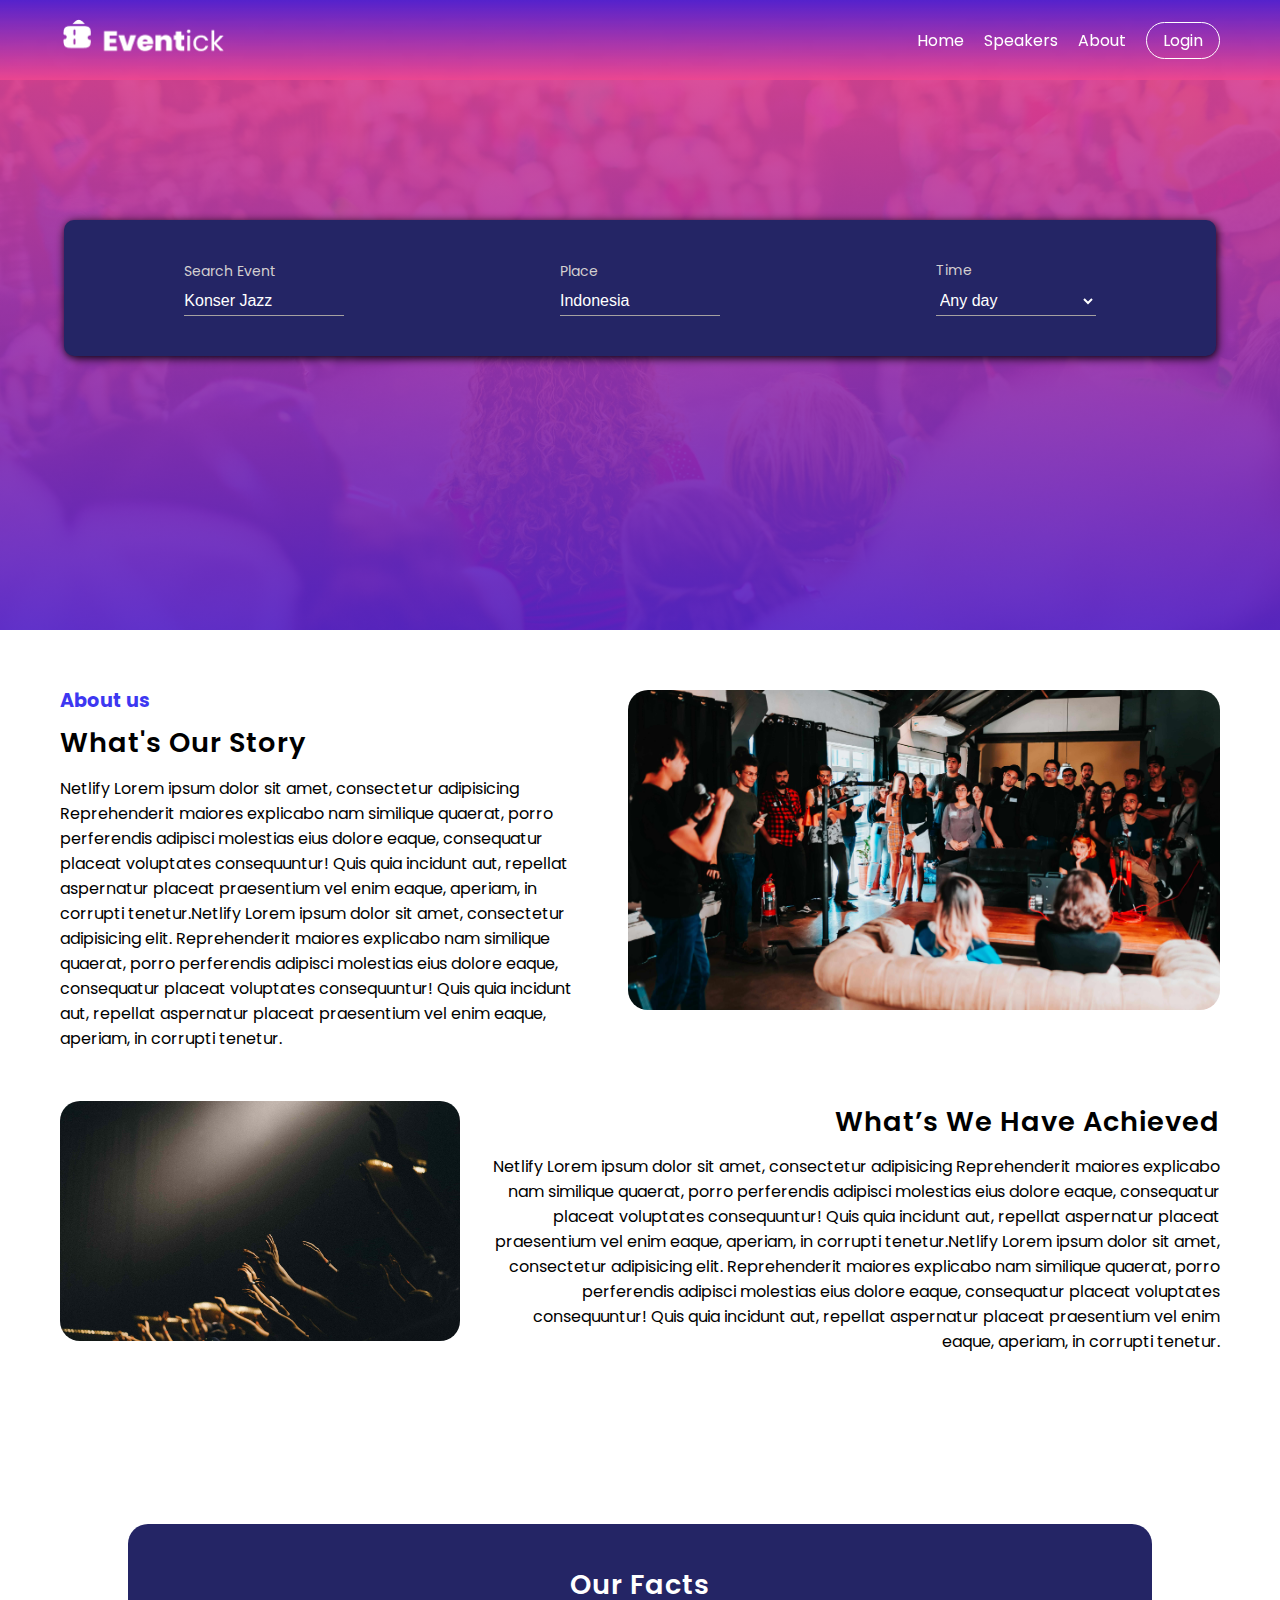
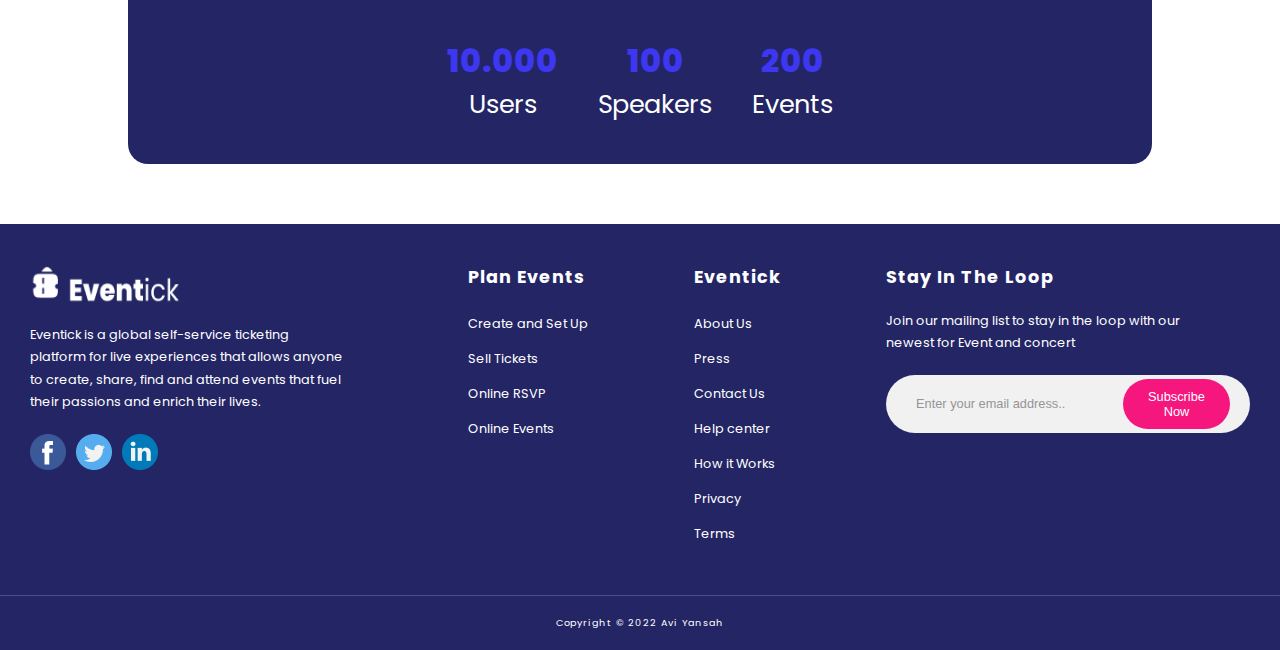
==== commit b10f44fb: "update images source" ====
--- a/about.html
+++ b/about.html
@@ -31,7 +31,7 @@
                 </ul>
             </div>
             <div class="menu-icon">
-                <img src="assets/imgs/menu.png" alt="menu">
+                <img src="./assets/imgs/menu.png" alt="menu">
             </div>
         </nav>
         <div class="search-box">
@@ -78,12 +78,12 @@
                 </p>
             </div>
             <div class="about-image">
-                <img src="/assets/imgs/about1.jpg" alt="">
+                <img src="./assets/imgs/about1.jpg" alt="">
             </div>
         </div>
         <div class="achievement-content">
             <div class="achievement-image">
-                <img src="/assets/imgs/about2.jpg" alt="">
+                <img src="./assets/imgs/about2.jpg" alt="">
             </div>
 
             <div class="achievement-text">
@@ -154,7 +154,7 @@
         <div class="footer">
             <div class="footer-info">
                 <div class="footer-logo">
-                    <a href="index.html"><img src="/assets/imgs/eventick.png" alt=""></a>
+                    <a href="index.html"><img src="./assets/imgs/eventick.png" alt=""></a>
                 </div>
                 <p class="footer-paragraph">
                     Eventick is a global self-service ticketing
@@ -164,13 +164,13 @@
                 </p>
                 <div class="social-media_icons">
                     <div class="icon">
-                        <img src="/assets/imgs/facebook.png" alt="">
+                        <img src="./assets/imgs/facebook.png" alt="">
                     </div>
                     <div class="icon">
-                        <img src="/assets/imgs/twitter.png" alt="">
+                        <img src="./assets/imgs/twitter.png" alt="">
                     </div>
                     <div class="icon">
-                        <img src="/assets/imgs/linkedin.png" alt="">
+                        <img src="./assets/imgs/linkedin.png" alt="">
                     </div>
                 </div>
             </div>
--- a/assets/css/index.css
+++ b/assets/css/index.css
@@ -21,7 +21,7 @@
   }
 }
 header {
-  background-image: linear-gradient(#ed4690e6, rgba(85, 34, 204, 0.9)),
+  background: linear-gradient(#ed4690e6, rgba(85, 34, 204, 0.9)),
     url("./imgs/bg1.png");
   background-position: center;
   background-repeat: no-repeat;
@@ -43,8 +43,8 @@
   background: linear-gradient(rgba(85, 34, 204, 1), #ed4690e6);
   padding: 10px 60px;
 }
-@media (max-width:650px){
-  nav{
+@media (max-width: 650px) {
+  nav {
     padding: 10px 30px;
   }
 }
@@ -63,7 +63,12 @@
   color: #fff;
   text-decoration: none;
   font-size: 1rem;
-}
+  transition: 0.5s ease-in-out;
+}
+.nav-menu ul li a:hover {
+  color: var(--secondary-color);
+}
+
 @media (max-width: 650px) {
   .nav-menu {
     position: relative;
@@ -133,7 +138,8 @@
   display: flex;
   align-items: center;
   justify-content: center;
-  padding: 150px 0 0 0;
+  padding: 150px 40px 0 40px;
+  column-gap: 20px;
 }
 @media (max-width: 748px) {
   .hero-section {
@@ -144,7 +150,7 @@
 
 .hero-image {
   flex: 1;
-  padding: 20px;
+  padding: 20px 0;
 }
 /* @media (max-width: 900px) {
   .hero-image {
@@ -253,12 +259,12 @@
     padding: 8px 28px;
   }
 }
-@media (max-width: 330px){
-  .hero-title{
+@media (max-width: 330px) {
+  .hero-title {
     font-size: 1.9rem;
   }
-  .hero-paragraph{
-    font-size: .9rem;
+  .hero-paragraph {
+    font-size: 0.9rem;
   }
 }
 .search-box {
--- a/assets/css/speakers.css
+++ b/assets/css/speakers.css
@@ -61,6 +61,7 @@
   padding: 0;
 }
 .speaker-card {
+  flex: 1;
   height: 370px;
   background-color: var(--color1);
   padding: 10px 20px;
--- a/assets/css/about.css
+++ b/assets/css/about.css
@@ -2,6 +2,13 @@
   --primary-color: #f5167e;
   --secondary-color: #3d37f1;
   --color1: #242565;
+}
+
+.head-section {
+  height: 70vh;
+  background: linear-gradient(#ed4690e6, rgba(85, 34, 204, 0.9)),
+    url("/assets/imgs/bg3.jpg") center no-repeat;
+  background-size: cover;
 }
 .about {
   display: flex;
